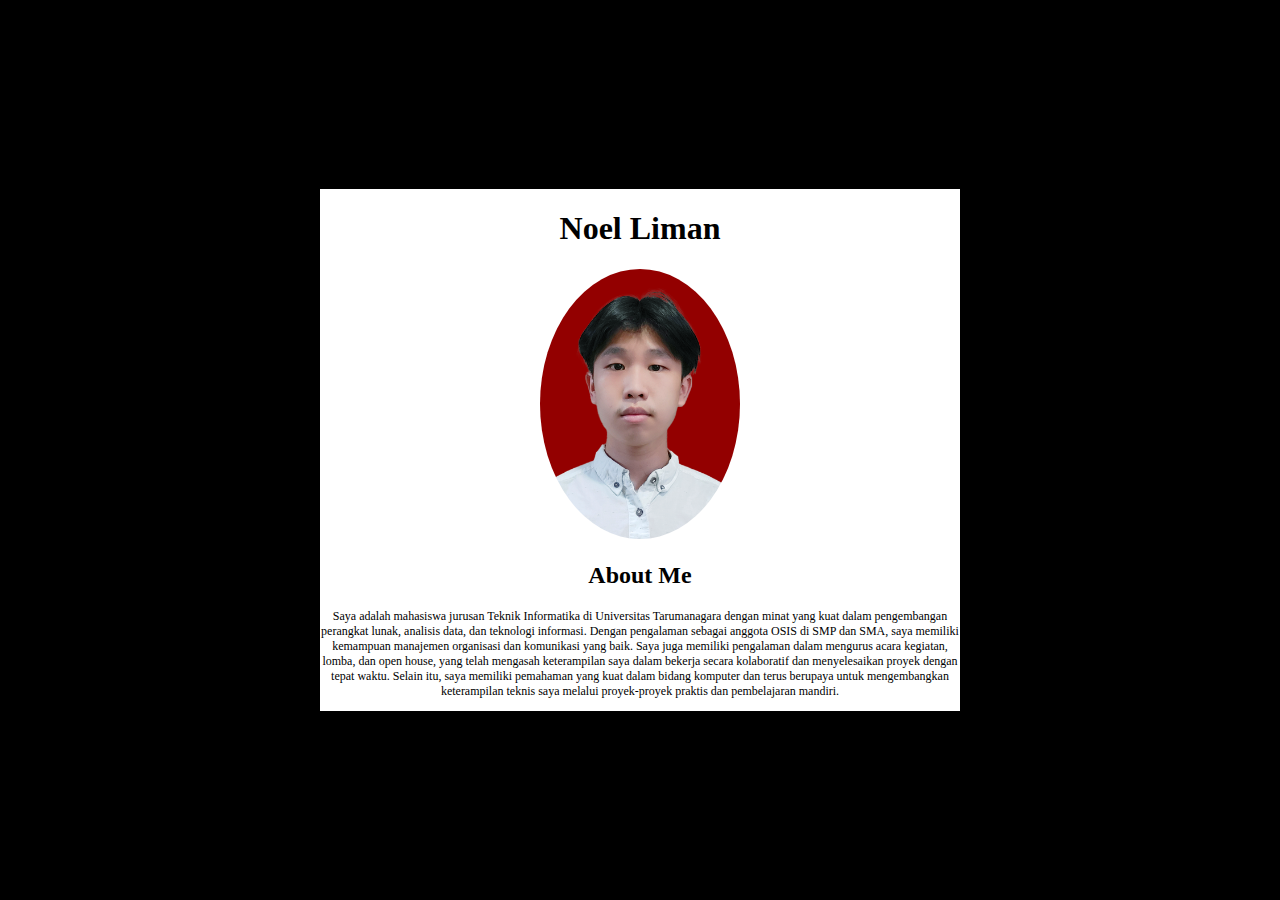
==== Tugas1_535230067_Noel/index.html @ 2f1cdf00 "membuat landing page dasar untuk cv" ====
<!DOCTYPE html>
<html lang="en">
<head>
    <meta charset="UTF-8">
    <meta name="viewport" content="width=device-width, initial-scale=1.0">
    <link rel="stylesheet" href="style.css">
    <title>CV | Noel</title>
</head>
<body>
<div class="container">
    <div class="center">
        <div class="container1">
            <H1>Noel Liman</H1>
            <img src="Noel.png" width="200px" height="270px" class="ProfilePic">
            <h2>About Me</h2>
            <p>Saya adalah mahasiswa jurusan Teknik Informatika di Universitas Tarumanagara dengan minat yang kuat dalam pengembangan perangkat lunak, analisis data, dan teknologi informasi. Dengan pengalaman sebagai anggota OSIS di SMP dan SMA, saya memiliki kemampuan manajemen organisasi dan komunikasi yang baik. Saya juga memiliki pengalaman dalam mengurus acara kegiatan, lomba, dan open house, yang telah mengasah keterampilan saya dalam bekerja secara kolaboratif dan menyelesaikan proyek dengan tepat waktu. Selain itu, saya memiliki pemahaman yang kuat dalam bidang komputer dan terus berupaya untuk mengembangkan keterampilan teknis saya melalui proyek-proyek praktis dan pembelajaran mandiri.</p>
        </div>
    </div>
</div>

</body>
</html>
---- Tugas1_535230067_Noel/style.css ----
body {
    padding: 0;
    margin: 0;
}


 
.container{
    width: 100vw;
    height: 100vh;
    display: flex;
    justify-content: center;
    align-items: center;
    background-color: black;
}

.center {
    display: flex;
    justify-content: center;
    text-align: center;
    border: 100px;
}

.container1{
    width: 50vw;
    border: 100px;
    justify-content: center;
    align-items: center;
    background-color: white;
}

.container1 p {
    color: black;
    font-size: 12px;
}

 .ProfilePic{
    width: 200px;
    object-fit: cover;
    border-radius: 50%;
} 


@media (max-width: 768px) {
    body {
        padding: 0;
        margin: 0;
    }
    
    .container{
        width: 100vw;
        height: 100vh;
        display: flex;
        justify-content: center;
        align-items: center;
        background-color: black;
    }
    
    .center {
        display: flex;
        justify-content: center;
        text-align: center;
        border: 100px;
    }
    
    .container1{
        width: 50vw;
        border: 100px;
        justify-content: center;
        align-items: center;
        background-color: white;
    }
    
    .container1 p {
        color: red;
        font-size: 10px;
    }
    
     .ProfilePic{
        width: 200px;
        object-fit: cover;
        border-radius: 50%;
        
    } 
}
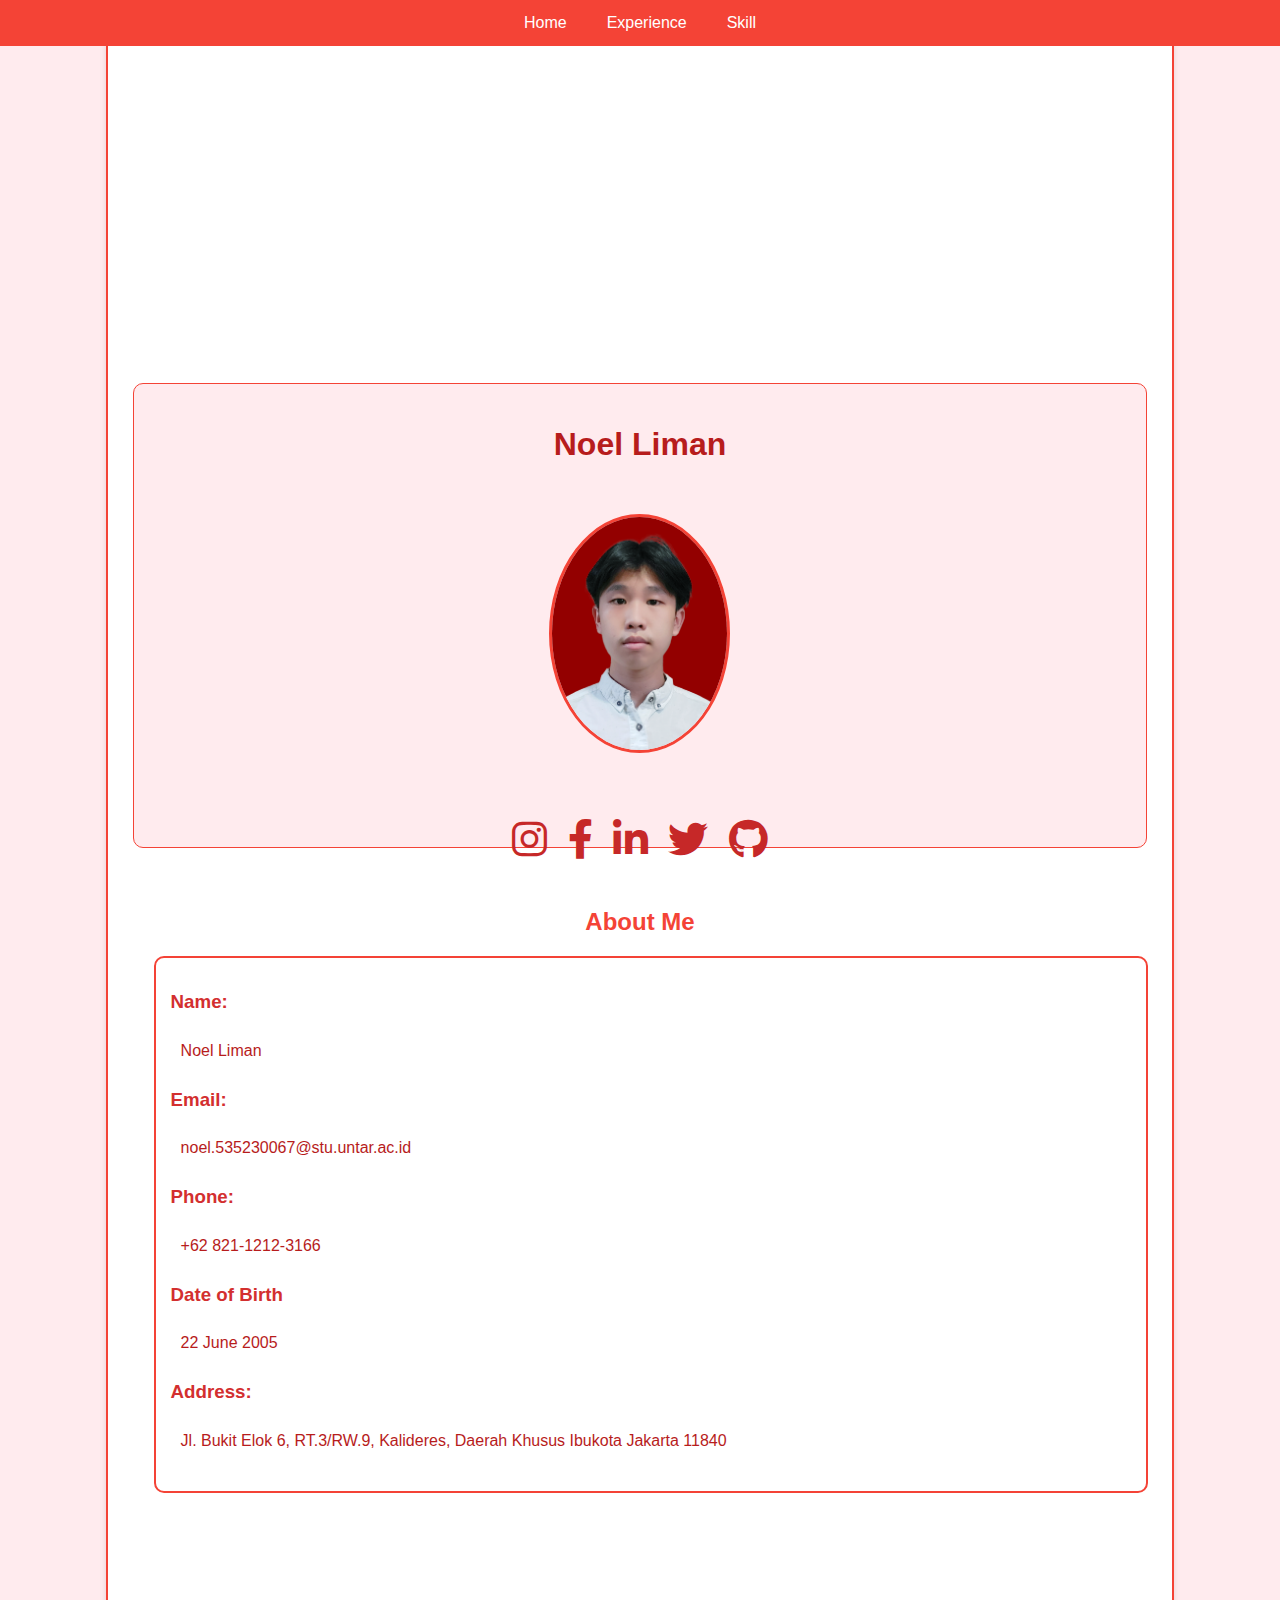
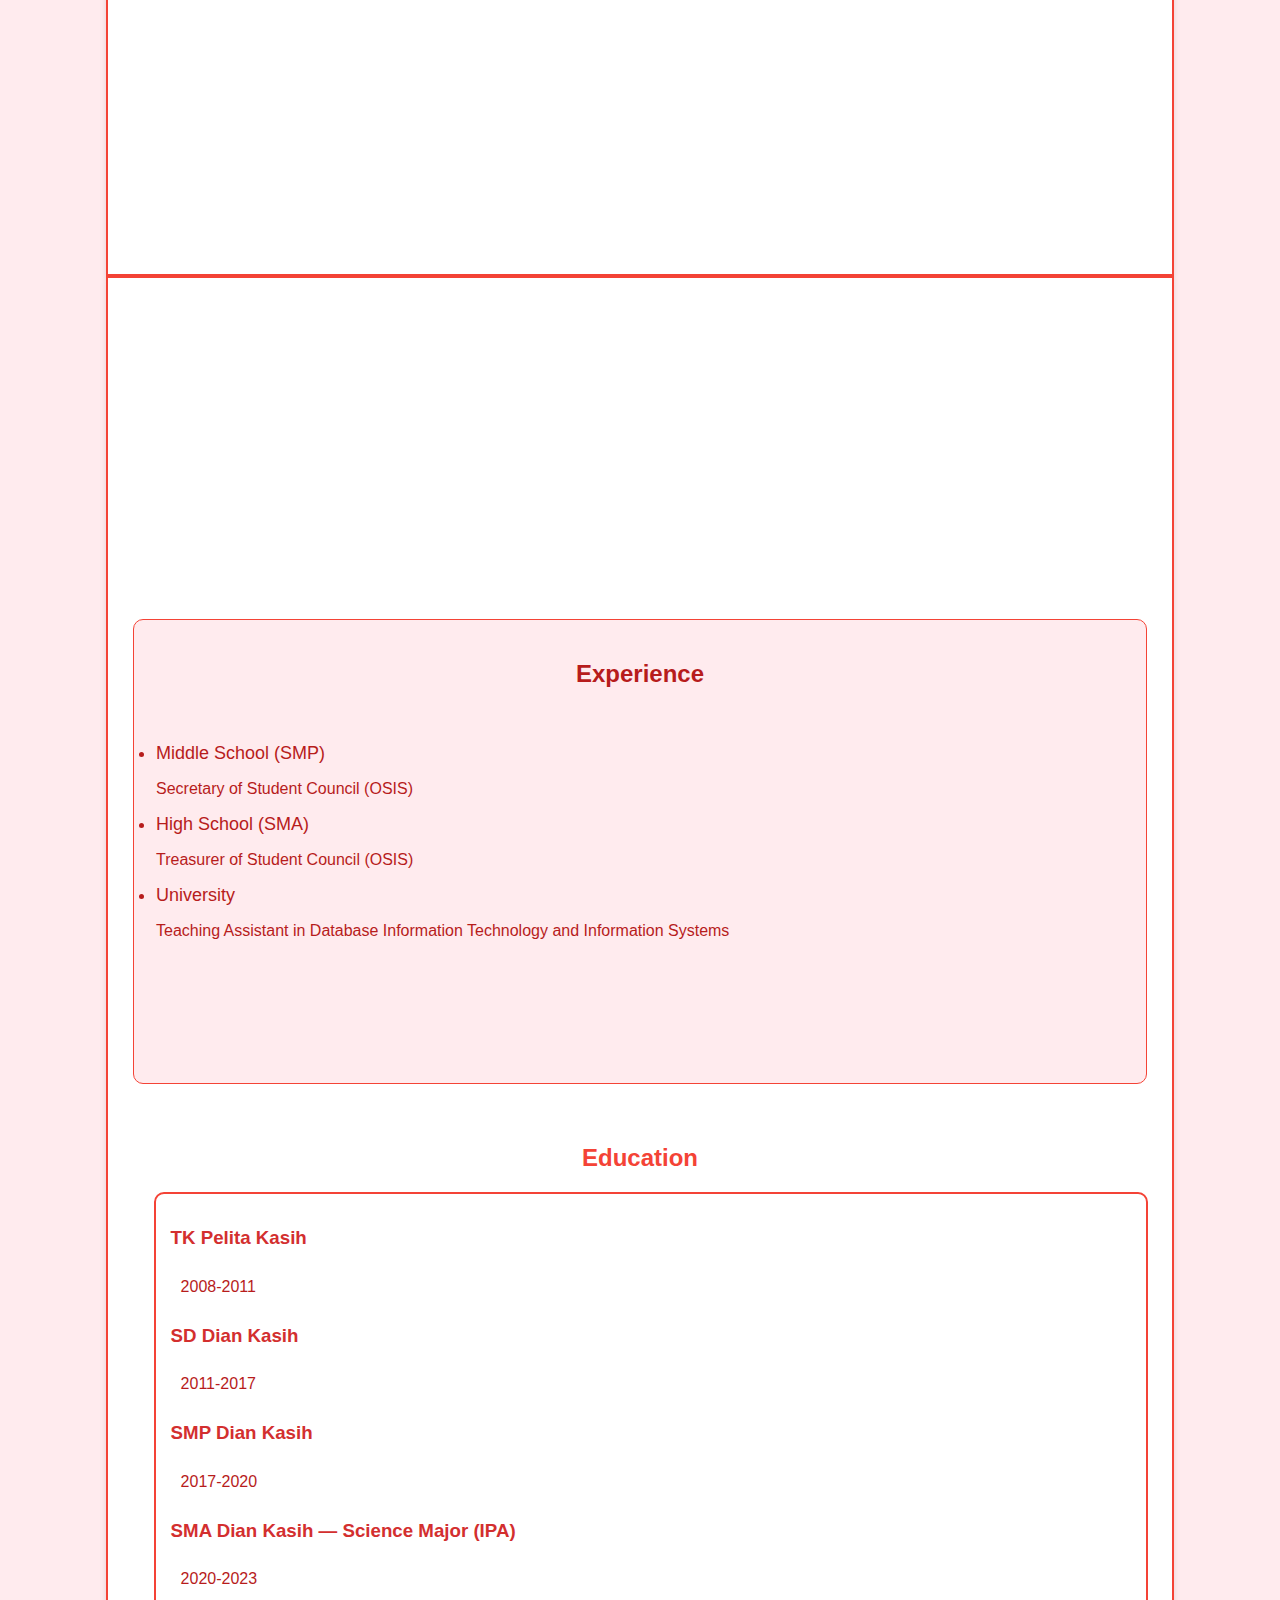
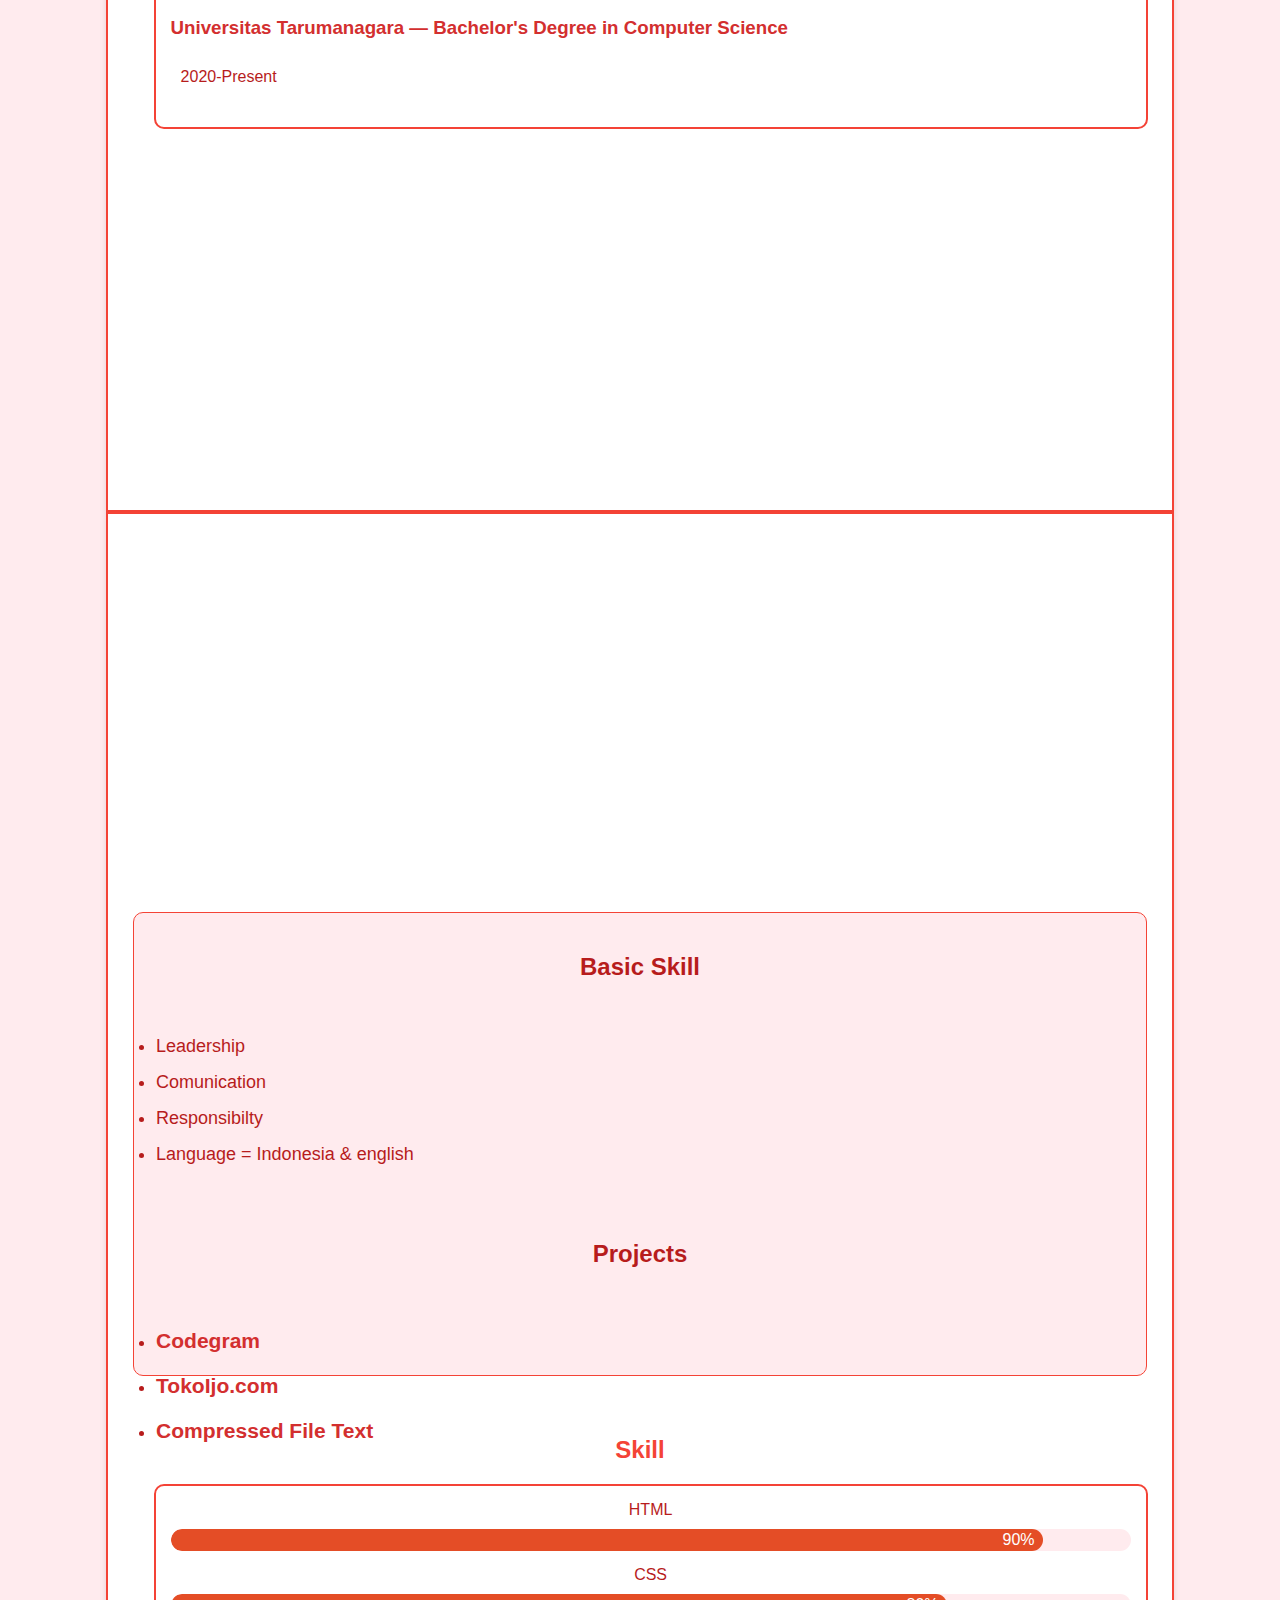
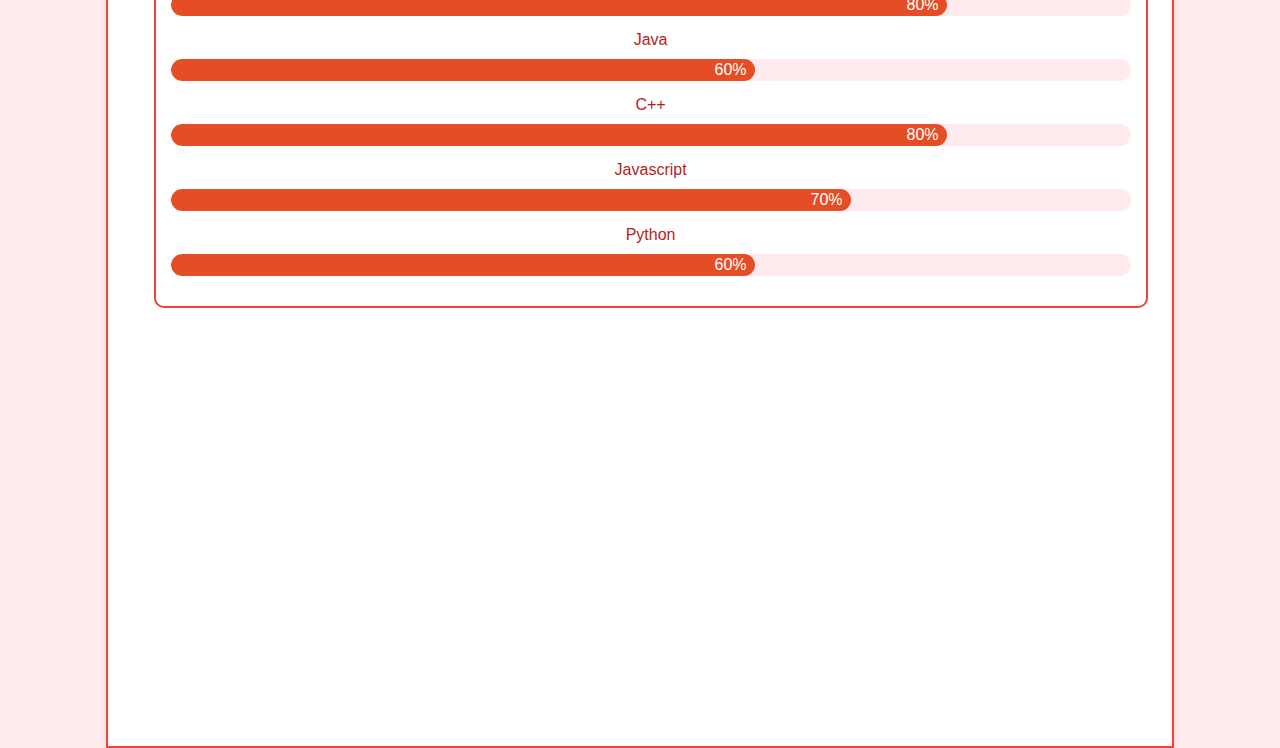
==== commit 36c0eb58: "dikarenakan sebelumnya git kena rebase" ====
--- a/Tugas1_535230067_Noel/index.html
+++ b/Tugas1_535230067_Noel/index.html
@@ -1,22 +1,164 @@
 <!DOCTYPE html>
 <html lang="en">
+
 <head>
     <meta charset="UTF-8">
     <meta name="viewport" content="width=device-width, initial-scale=1.0">
     <link rel="stylesheet" href="style.css">
+    <link rel="stylesheet" href="https://cdnjs.cloudflare.com/ajax/libs/font-awesome/6.0.0/css/all.min.css">
     <title>CV | Noel</title>
 </head>
+
 <body>
-<div class="container">
-    <div class="center">
+    <div class="navbar">
+        <ul>
+            <li><a href="#home">Home</a></li>
+            <li><a href="#experience">Experience</a></li>
+            <li><a href="#projects">Skill</a></li>
+
+        </ul>
+    </div>
+
+    <div class="container" id="home">
         <div class="container1">
-            <H1>Noel Liman</H1>
-            <img src="Noel.png" width="200px" height="270px" class="ProfilePic">
-            <h2>About Me</h2>
-            <p>Saya adalah mahasiswa jurusan Teknik Informatika di Universitas Tarumanagara dengan minat yang kuat dalam pengembangan perangkat lunak, analisis data, dan teknologi informasi. Dengan pengalaman sebagai anggota OSIS di SMP dan SMA, saya memiliki kemampuan manajemen organisasi dan komunikasi yang baik. Saya juga memiliki pengalaman dalam mengurus acara kegiatan, lomba, dan open house, yang telah mengasah keterampilan saya dalam bekerja secara kolaboratif dan menyelesaikan proyek dengan tepat waktu. Selain itu, saya memiliki pemahaman yang kuat dalam bidang komputer dan terus berupaya untuk mengembangkan keterampilan teknis saya melalui proyek-proyek praktis dan pembelajaran mandiri.</p>
+            <div class="container2">
+                <h1>Noel Liman</h1>
+
+                <img src="Noel.png" class="ProfilePic">
+                <div class="icons">
+                    <a href="https://www.instagram.com" target="_blank"><i class="fab fa-instagram"></i></a>
+                    <a href="https://www.facebook.com" target="_blank"><i class="fab fa-facebook-f"></i></a>
+                    <a href="https://www.linkedin.com" target="_blank"><i class="fab fa-linkedin-in"></i></a>
+                    <a href="https://www.twitter.com" target="_blank"><i class="fab fa-twitter"></i></a>
+                    <a href="https://www.github.com" target="_blank"><i class="fab fa-github"></i></a>
+                </div>
+            </div>
+            <div class="container3">
+                <h2>About Me</h2>
+                <div class="container4">
+                    <h3>Name:</h3>
+                    <p>Noel Liman</p>
+                    <h3>Email:</h3>
+                    <p>noel.535230067@stu.untar.ac.id</p>
+                    <h3>Phone:</h3>
+                    <p>+62 821-1212-3166</p>
+                    <h3>Date of Birth</h3>
+                    <p>22 June 2005</p>
+                    <h3>Address:</h3>
+                    <p>Jl. Bukit Elok 6, RT.3/RW.9, Kalideres, Daerah Khusus Ibukota Jakarta 11840</p>
+                </div>
+            </div>
+        </div>
+        <div class="container1" id="experience">
+            <div class="container2">
+                <h2>Experience</h2>
+                <div class="container6">
+                    <ul>
+                        <li>Middle School (SMP)</li>
+                        <p>Secretary of Student Council (OSIS)</p>
+                        <li>High School (SMA)</li>
+                        <p>Treasurer of Student Council (OSIS)</p>
+                        <li>University</li>
+                        <p>Teaching Assistant in Database Information Technology and Information Systems</p>
+                    </ul>
+                </div>
+            </div>
+            <div class="container3">
+                <h2>Education</h2>
+                <div class="container4">
+                    <h3>TK Pelita Kasih</h3>
+                    <p>2008-2011</p>
+                    <h3>SD Dian Kasih</h3>
+                    <p>2011-2017</p>
+                    <h3>SMP Dian Kasih</h3>
+                    <p>2017-2020</p>
+                    <h3>SMA Dian Kasih — Science Major (IPA)</h3>
+                    <p>2020-2023</p>
+                    <h3>Universitas Tarumanagara — Bachelor's Degree in Computer Science</h3>
+                    <p>2020-Present</p>
+                </div>
+            </div>
+        </div>
+        <div class="container1" id="projects">
+            <div class="container2">
+                <h2>Basic Skill</h2>
+                <div class="container6">
+                    <ul>
+                        <li>Leadership
+                        </li>
+                        <li>Comunication
+                        </li>
+                        <li>Responsibilty
+                        </li>
+                        <li>Language = Indonesia & english
+                        </li>
+                    </ul>
+                </div>
+                <h2>Projects</h2>
+                <div class="container6">
+                    <ul>
+                        <li>
+                            <h3>Codegram</h3>
+                        </li>
+                        <li>
+                            <h3>TokoIjo.com</h3>
+                        </li>
+                        <li>
+                            <h3>Compressed File Text</h3>
+                        </li>
+                    </ul>
+                </div>
+            </div>
+            <div class="container3">
+                <h2>Skill</h2>
+                <div class="container4">
+                    <div class="skill-container">
+                        <div class="skill">HTML</div>
+                        <div class="bar-container">
+                            <div class="bar html">90%</div>
+                        </div>
+                    </div>
+
+                    <div class="skill-container">
+                        <div class="skill">CSS</div>
+                        <div class="bar-container">
+                            <div class="bar css">80%</div>
+                        </div>
+                    </div>
+
+                    <div class="skill-container">
+                        <div class="skill">Java</div>
+                        <div class="bar-container">
+                            <div class="bar java">60%</div>
+                        </div>
+                    </div>
+
+                    <div class="skill-container">
+                        <div class="skill">C++</div>
+                        <div class="bar-container">
+                            <div class="bar c">80%</div>
+                        </div>
+                    </div>
+
+                    <div class="skill-container">
+                        <div class="skill">Javascript</div>
+                        <div class="bar-container">
+                            <div class="bar javascript">70%</div>
+                        </div>
+                    </div>
+
+                    <div class="skill-container">
+                        <div class="skill">Python</div>
+                        <div class="bar-container">
+                            <div class="bar python">60%</div>
+                        </div>
+                    </div>
+                </div>
+            </div>
         </div>
     </div>
-</div>
+
 
 </body>
+
 </html>--- a/Tugas1_535230067_Noel/style.css
+++ b/Tugas1_535230067_Noel/style.css
@@ -1,85 +1,487 @@
+* {
+    scroll-behavior: smooth;
+}
+
 body {
     padding: 0;
     margin: 0;
-}
-
-
- 
-.container{
-    width: 100vw;
-    height: 100vh;
+    font-family: 'Roboto', sans-serif;
+    background: #ffebee;
+}
+
+.navbar {
+    width: 100%;
+    background-color: #f44336;
+    overflow: hidden;
+    position: fixed;
+    top: 0;
+    z-index: 1000;
+}
+
+.navbar ul {
+    list-style-type: none;
+    margin: 0;
+    padding: 0;
     display: flex;
     justify-content: center;
+}
+
+.navbar ul li {
+    float: left;
+}
+
+.navbar ul li a {
+    display: block;
+    color: #ffffff;
+    text-align: center;
+    padding: 14px 20px;
+    text-decoration: none;
+    transition: background-color 0.3s, color 0.3s;
+}
+
+.navbar ul li a:hover {
+    background-color: #d32f2f;
+    color: #ffffff;
+}
+
+.container {
+    width: 100%;
+    height: 2200px;
+    display: flex;
+    flex-direction: column;
     align-items: center;
-    background-color: black;
-}
-
-.center {
+    padding-top: 47px;
+    color: #b71c1c;
+}
+
+.container1 {
+    scroll-margin-top: 47px;
+    width: 70vw;
+    height: 83vh;
     display: flex;
     justify-content: center;
+    border: 2px solid #f44336;
+    padding: 40px;
+    background-color: #ffffff;
+    box-shadow: 0 4px 6px rgba(0, 0, 0, 0.1);
+}
+
+.container1 h1,
+.container1 h2 {
+    color: #f44336;
     text-align: center;
-    border: 100px;
-}
-
-.container1{
-    width: 50vw;
-    border: 100px;
-    justify-content: center;
+}
+
+.container1 h3 {
+    color: #d32f2f;
+    text-align: left;
+}
+
+.container2 {
+    width: 30vw;
+    height: 33vw;
     align-items: center;
-    background-color: white;
-}
-
-.container1 p {
-    color: black;
-    font-size: 12px;
-}
-
- .ProfilePic{
+    background-color: #ffebee;
+    padding: 20px;
+    border-radius: 10px;
+    border: 1px solid #f44336;
+    display: flex;
+    flex-direction: column;
+}
+
+.container2 h1,
+.container2 h2 {
+    color: #b71c1c;
+    text-align: left;
+}
+
+
+
+.container3 {
+    width: 65vw;
+    display: flex;
+    flex-direction: column;
+    justify-content: left;
+    align-items: left;
+    padding: 20px;
+}
+
+.container3 p {
+    text-align: justify;
+    color: #c62828;
+}
+
+
+.container4 {
+    width: 43vw;
+    height: 50vw;
+    border: 2px solid #f44336;
+    background-color: #ffffff;
+    padding: 20px;
+    border-radius: 10px;
+}
+
+.container4 p {
+    color: #b71c1c;
+    font-size: 20px;
+}
+
+.container5 {
+    width: 43vw;
+    height: 25vw;
+    border: 2px solid #f44336;
+    background-color: #ffffff;
+    padding: 20px;
+    border-radius: 10px;
+}
+
+.container5 p {
+    color: #b71c1c;
+    font-size: 16px;
+}
+
+
+.container6 {
+    width: 100%;
+    height: 50%;
+    text-align: justify;
+}
+
+.container6 ul {
+    margin: 0;
+    padding: 0;
+    list-style-type: disc;
+    padding-left: 30px;
+}
+
+.container6 li {
+    margin-top: 20px;
+    margin-bottom: 20px;
+    font-size: 20px;
+}
+
+.ProfilePic {
     width: 200px;
+    margin-top: 30px;
     object-fit: cover;
     border-radius: 50%;
-} 
-
-
-@media (max-width: 768px) {
-    body {
-        padding: 0;
-        margin: 0;
-    }
-    
-    .container{
-        width: 100vw;
-        height: 100vh;
+    border: 3px solid #f44336;
+    display: block;
+}
+
+.icons {
+    text-align: center;
+    margin-top: 70px;
+}
+
+.icons a {
+    margin: 0 10px;
+    display: inline-block;
+    font-size: 45px;
+    color: #c62828;
+    transition: color 0.3s ease;
+}
+
+.icons a:hover {
+    color: #b71c1c;
+}
+
+.skill-container {
+    margin-bottom: 20px;
+}
+
+.skill {
+    font-size: 18px;
+    margin-bottom: 10px;
+}
+
+.bar-container {
+    width: 100%;
+    background-color: #ffebee;
+    border-radius: 25px;
+    overflow: hidden;
+}
+
+.bar {
+    height: 25px;
+    line-height: 25px;
+    color: white;
+    text-align: right;
+    padding-right: 10px;
+    border-radius: 25px;
+}
+
+.html {
+    width: 90%;
+    background-color: #e44d26;
+}
+
+.css {
+    width: 80%;
+    background-color: #e44d26;
+}
+
+.java {
+    width: 60%;
+    background-color: #e44d26;
+}
+
+.c {
+    width: 80%;
+    background-color: #e44d26;
+}
+
+.javascript {
+    width: 70%;
+    background-color: #e44d26;
+}
+
+.python {
+    width: 60%;
+    background-color: #e44d26;
+}
+
+
+@media (max-width: 1440px) {
+
+    .ProfilePic {
+        width: 175px;
+        height: auto;
+        border-radius: 50%;
+        margin-bottom: 15px;
+    }
+
+    .container {
+        height: auto;
+        padding-top: 40px;
+        flex-direction: column;
+        align-items: center;
+
+    }
+
+    .container1 {
+        width: 80vw;
+        height: 140vw;
         display: flex;
+        flex-direction: column;
         justify-content: center;
         align-items: center;
-        background-color: black;
-    }
-    
-    .center {
+        padding: 20px;
+        border: 2px solid #f44336;
+    }
+
+    .container2,
+    .container3 {
+        width: 95%;
+        text-align: center;
+        padding: 15px;
+        border: none;
+    }
+
+    .container2 {
+        margin-bottom: 20px;
+        padding: 20px;
+        background-color: #ffebee;
+        border-radius: 10px;
+        border: 1px solid #f44336;
+    }
+
+    .container3 {
+        padding: 20px;
+    }
+
+    .container4 {
+        width: 75vw;
+        height: auto;
+        padding: 15px;
+        background-color: #ffffff;
+        border-radius: 10px;
+        margin-bottom: 20px;
+    }
+
+    .container4 p {
+        font-size: 16px;
+        padding: 10px;
+    }
+
+    .container5 {
+        width: 75vw;
+        height: auto;
+        padding: 15px;
+        background-color: #ffffff;
+        border-radius: 10px;
+        margin-bottom: 20px;
+    }
+
+    .container5 p {
+        font-size: 16px;
+        padding: 10px;
+    }
+
+    .container6 {
+        width: 85vw;
+        padding: 20px;
+        margin-bottom: 20px;
+    }
+
+    .container6 ul {
+        padding-left: 60px;
+    }
+
+    .container6 li {
+        font-size: 18px;
+        margin-top: 15px;
+        margin-bottom: 15px;
+    }
+
+    .icons {
+        margin-top: 50px;
+    }
+
+    .icons a {
+        font-size: 40px;
+        margin: 0 8px;
+    }
+
+    .skill-container {
+        margin-bottom: 15px;
+    }
+
+    .skill {
+        font-size: 16px;
+    }
+
+    .bar {
+        height: 22px;
+        line-height: 22px;
+        padding-right: 8px;
+    }
+}
+
+@media (max-width: 768px) {
+
+    .container {
+        height: auto;
+        padding-top: 18px;
+        flex-direction: column;
+        align-items: center;
+    }
+
+    .container1 {
+        width: 90vw;
+        height: 100%;
         display: flex;
-        justify-content: center;
-        text-align: center;
-        border: 100px;
-    }
-    
-    .container1{
-        width: 50vw;
-        border: 100px;
+        flex-direction: column;
         justify-content: center;
         align-items: center;
-        background-color: white;
-    }
-    
-    .container1 p {
-        color: red;
-        font-size: 10px;
-    }
-    
-     .ProfilePic{
-        width: 200px;
-        object-fit: cover;
+        padding: 20px;
+        border: none;
+    }
+
+    .container2 {
+        width: 100%;
+        height: 800px;
+        text-align: center;
+        padding: 10px;
+        border: none;
+        margin-bottom: 20px;
+        padding: 20px;
+        background-color: #ffebee;
+        border-radius: 10px;
+        border: 1px solid #f44336;
+    }
+
+    .container3 {
+        width: 100%;
+        height: 800px;
+        text-align: center;
+        padding: 10px;
+        border: none;
+    }
+
+
+    .container3 {
+        padding: 20px;
+    }
+
+    .container4 {
+        width: 80vw;
+        height: auto;
+        padding: 15px;
+        background-color: #ffffff;
+        border-radius: 10px;
+        margin-bottom: 20px;
+    }
+
+    .container4 p {
+        font-size: 14px;
+        padding: 10px;
+    }
+
+    .container5 {
+        width: 80vw;
+        height: auto;
+        padding: 15px;
+        background-color: #ffffff;
+        border-radius: 10px;
+        margin-bottom: 20px;
+    }
+
+    .container5 p {
+        font-size: 14px;
+        padding: 10px;
+    }
+
+    .container6 {
+        width: 90vw;
+        height: 3000px;
+        padding: 20px;
+        margin-bottom: 20px;
+    }
+
+    .container6 ul {
+        padding-left: 20px;
+    }
+
+    .container6 li {
+        font-size: 18px;
+        margin-top: 15px;
+        margin-bottom: 15px;
+    }
+
+    .ProfilePic {
+        width: 250px;
+        height: auto;
         border-radius: 50%;
-        
-    } 
+        margin-bottom: 15px;
+    }
+
+    .icons {
+        margin-top: 50px;
+    }
+
+    .icons a {
+        font-size: 40px;
+        margin: 0 8px;
+        font-size: 60px;
+    }
+
+    .skill-container {
+        margin-bottom: 15px;
+    }
+
+    .skill {
+        font-size: 16px;
+    }
+
+    .bar {
+        height: 20px;
+        line-height: 20px;
+        padding-right: 8px;
+    }
+
+    .navbar ul li a {
+        padding: 10px 15px;
+        font-size: 14px;
+    }
 }